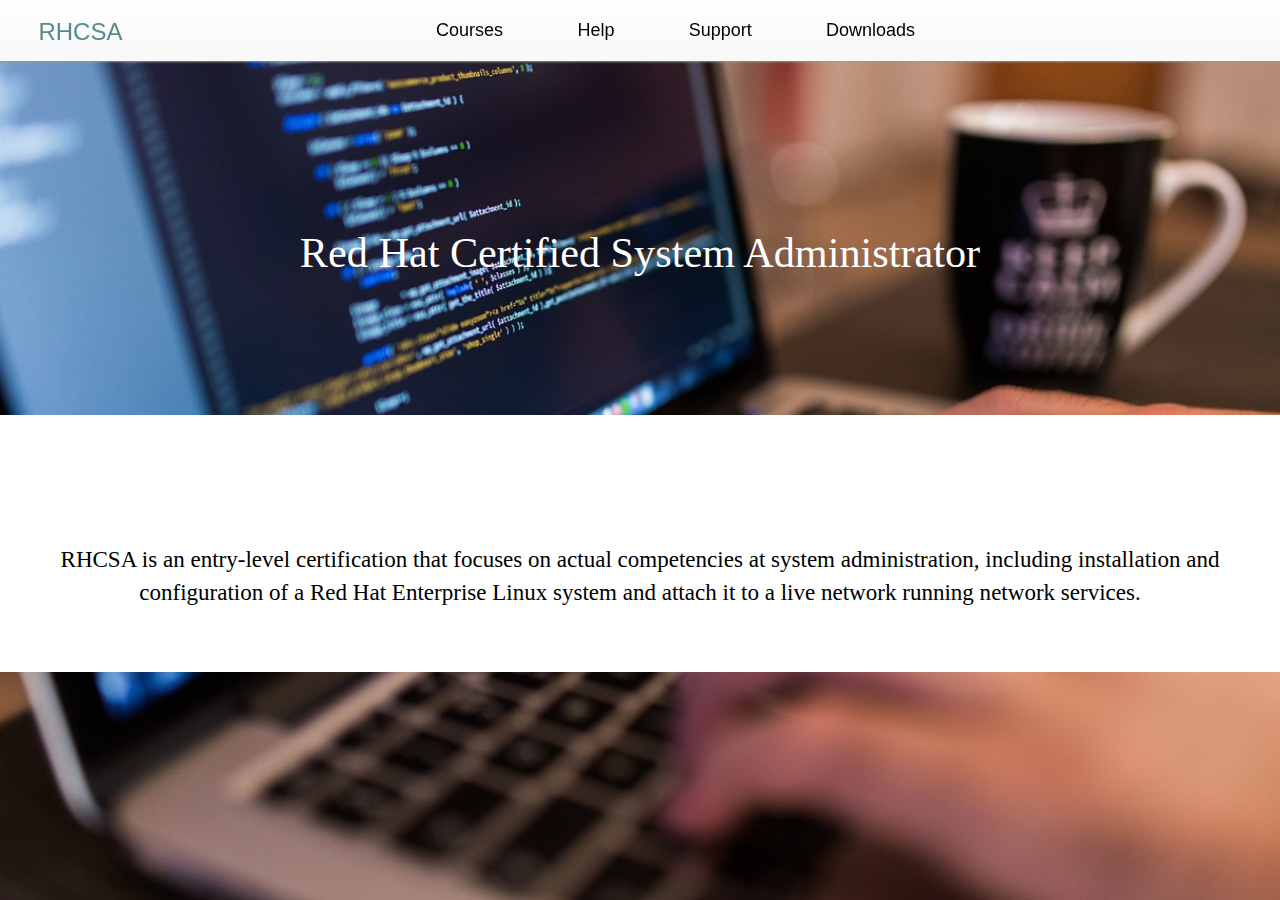
==== index.html @ b5a428bc "new-index" ====
<!DOCTYPE html>
<html lang='en'>
<head>
	<title>RHCSA</title>
	<meta http-equiv="Content-Type" content="text/html; charset=UTF-8">
	<link type="text/css" rel="stylesheet" href="css/bootstrap.css">
	<link type="text/css" rel="stylesheet" href="css/index.css">
	<script src="https://ajax.googleapis.com/ajax/libs/jquery/1.12.2/jquery.min.js"></script>
  	<script src="http://maxcdn.bootstrapcdn.com/bootstrap/3.3.6/js/bootstrap.min.js"></script>
</head>

<body>
	<!-- Navigation Bar !-->
	
	<div class="container-fluid">
		<nav>
			<a href="">RHCSA</a>
			<a href="">Courses</a>
			<a href="">Help</a>
			<a href="">Support</a>
			<a href="">Downloads</a>
		</nav>
	</div>
	<div class="container-fluid">
		<h1 class="title"> Red Hat Certified System Administrator</h1>
	</div>
	<div class="container-fluid">
		<div class="jumbotron">
			<p>RHCSA is an entry-level certification that focuses on actual competencies at system administration, including installation and configuration of a Red Hat Enterprise Linux system and attach it to a live network running network services.</p>
		</div>
	</div>
	<!--<div class="container">
			<p class="head"> <span style="color:red">Red</span> <span style="color:#000">Hat</span> Certified System Administrator</p><br>
			<p class="content">RHCSA is an entry-level certification that focuses on actual competencies at system administration, including installation and configuration of a Red Hat Enterprise Linux system and attach it to a live network running network services.<br><br><br>To achieve the RHCSA certification the student must pass EX200, a 2.5-hour hands-on lab exam. The minimum passing score for the exam is 210 out of 300 possible points (70%). There is no prerequisite for the exam, but Red Hat recommends preparing for the exam by taking courses in Red Hat System Administration (RH124 or RH134) if one does not have previous experience.

			RHCSA was launched in 2002 as Red Hat Certified Technician (RHCT). In November 2010 it was renamed to RHCSA.<br><br><br>To achieve the RHCSA certification the student must pass EX200, a 2.5-hour hands-on lab exam. The minimum passing score for the exam is 210 out of 300 possible points (70%). There is no prerequisite for the exam, but Red Hat recommends preparing for the exam by taking courses in Red Hat System Administration (RH124 or RH134) if one does not have previous experience.

			RHCSA was launched in 2002 as Red Hat Certified Technician (RHCT). In November 2010 it was renamed to RHCSA.<br><br><br><br>To achieve the RHCSA certification the student must pass EX200, a 2.5-hour hands-on lab exam. The minimum passing score for the exam is 210 out of 300 possible points (70%). There is no prerequisite for the exam, but Red Hat recommends preparing for the exam by taking courses in Red Hat System Administration (RH124 or RH134) if one does not have previous experience.

			RHCSA was launched in 2002 as Red Hat Certified Technician (RHCT). In November 2010 it was renamed to RHCSA.To achieve the RHCSA certification the student must pass EX200, a 2.5-hour hands-on lab exam. The minimum passing score for the exam is 210 out of 300 possible points (70%). There is no prerequisite for the exam, but Red Hat recommends preparing for the exam by taking courses in Red Hat System Administration (RH124 or RH134) if one does not have previous experience.

			RHCSA was launched in 2002 as Red Hat Certified Technician (RHCT). In November 2010 it was renamed to RHCSA.To achieve the RHCSA certification the student must pass EX200, a 2.5-hour hands-on lab exam. The minimum passing score for the exam is 210 out of 300 possible points (70%). There is no prerequisite for the exam, but Red Hat recommends preparing for the exam by taking courses in Red Hat System Administration (RH124 or RH134) if one does not have previous experience.

			RHCSA was launched in 2002 as Red Hat Certified Technician (RHCT). In November 2010 it was renamed to RHCSA.</p>
	</div>!-->
</body>
</html>
---- css/index.css ----
body{
	background-image: url("../images/index-img2.jpg");
	background-size: cover;
	background-attachment: fixed;
	width: 100%;
	position: relative;
	background-repeat: no-repeat;
	z-index: 4;
}

/*Navigaiton Bar*/
nav{
	width: 100% !important;
	text-align: center;
	background:linear-gradient(to bottom,#fff, #f8f8f8);
	border-color: #f2f2f2;
 	box-shadow: 0px 1px 2px 0.3555px #999;
 	position: fixed;
 	margin:-0.4% 0% 0% 0%;
}

nav  a {
	display:inline-block;
	padding: 0.8% 2.5% 0.9% 3%;
	font-family: sans-serif;
	color: #000;
	font-size: 18px;
	text-decoration: none;
	margin-top: 1%;
	-webkit-transition:0.5s;
}

nav a:nth-child(1){
	font-size: 24px;
	position: relative;
	color: #548c8c;
	padding-bottom: -3px;
	margin-top: 0.8%;
	font-family: sans-serif;
	margin-right: -7%;
	float: left;
}

nav a:hover{
	text-decoration: none;
	color: #548c8c;
	-webkit-transition:0.5s;
}

.container-fluid{
	padding-right: 0px;
	padding-left: 0px;
  	margin-right: auto;
  	margin-left: auto;	
}

/* title */
.container-fluid .title{
	font-size: 3.3vw;
	text-align: center;
	margin-top: 18%;
	color: #fff;
	position: relative;
	font-weight: lighter;
	font-family: Myriad Pro;
}

/*About*/
.container-fluid .jumbotron{
	margin-top: 10%;
	background-color: white;
	padding-top: 10%;
	border-radius: 0px;
}

.container-fluid .jumbotron p{
	text-align: center;
	font-family: calibri;
	font-size: 1.8vw;
	color: #000;	
}

 .container .head{
	color: #fff;
	font-family: Myriad Pro, Calibri, Arial;
	font-size: 30px;
	text-align: left;
	margin-top: 8%;
}

.container .content{
	color: #000;
	font-family: Myriad Pro, Calibri, Arial;
	font-weight: lighter;
	font-size: 20px;
	text-align: left;
	padding-right: 0%;
}

.container span p:nth-child(1) {
	color: red;
}
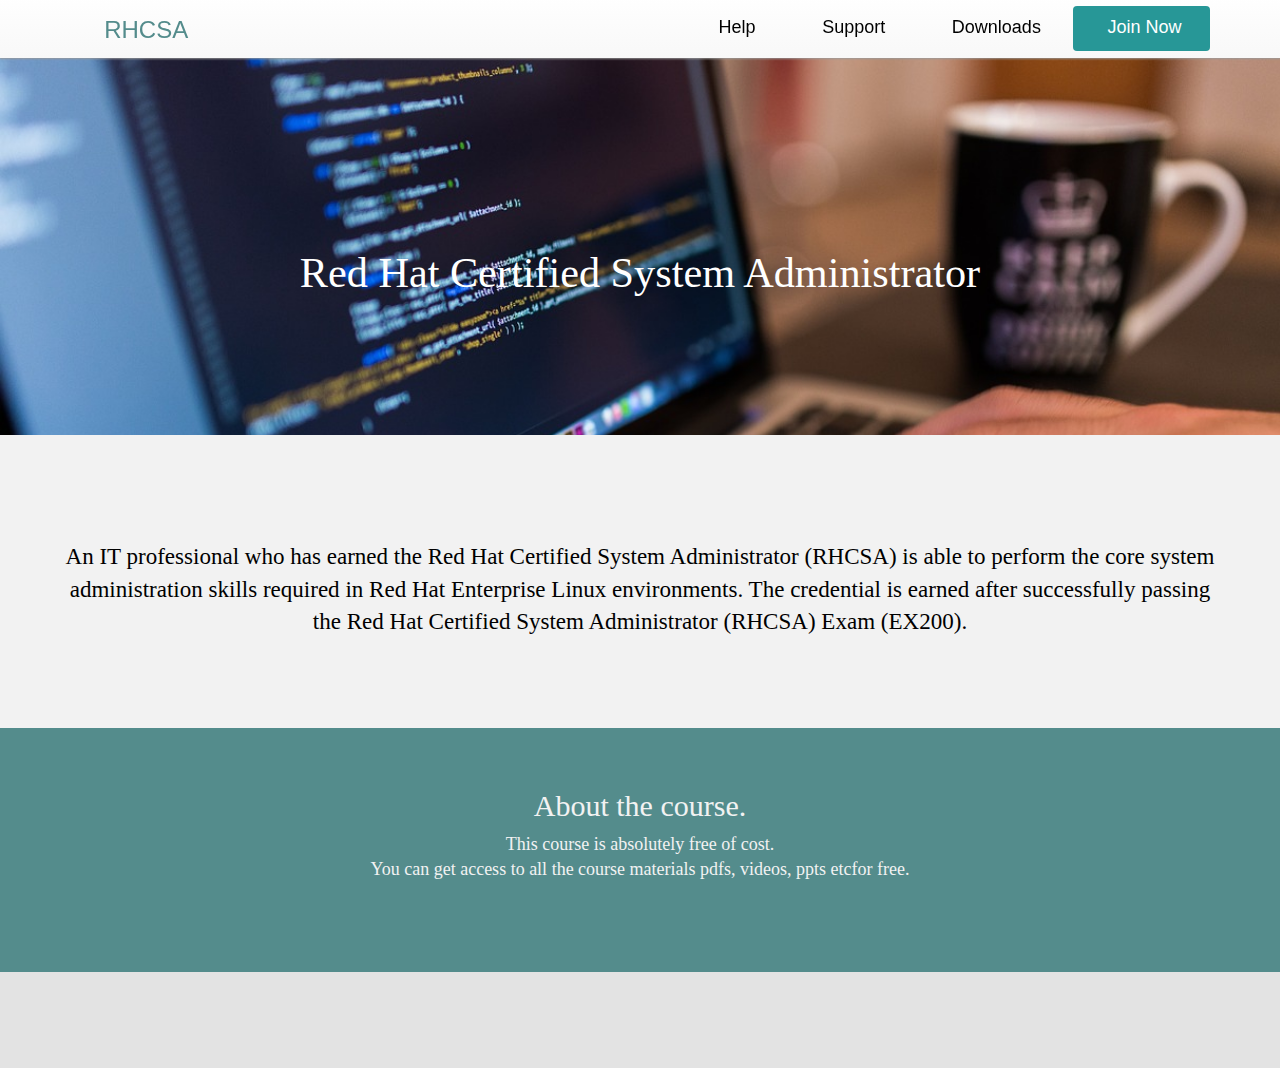
==== commit 29acf6e5: "new-look" ====
--- a/index.html
+++ b/index.html
@@ -14,34 +14,40 @@
 	
 	<div class="container-fluid">
 		<nav>
-			<a href="">RHCSA</a>
-			<a href="">Courses</a>
-			<a href="">Help</a>
-			<a href="">Support</a>
-			<a href="">Downloads</a>
+			<div class = "container">
+				<a href="">RHCSA</a>
+				<a href="">Help</a>
+				<a href="">Support</a>
+				<a href="">Downloads</a>
+				<a href="">Join Now</a>
+		</div>
 		</nav>
 	</div>
-	<div class="container-fluid">
+	<div class="container-fluid">.
+		<div class="conatiner">
 		<h1 class="title"> Red Hat Certified System Administrator</h1>
+	</div>
 	</div>
 	<div class="container-fluid">
 		<div class="jumbotron">
-			<p>RHCSA is an entry-level certification that focuses on actual competencies at system administration, including installation and configuration of a Red Hat Enterprise Linux system and attach it to a live network running network services.</p>
+			<p class="info">An IT professional who has earned the Red Hat Certified System Administrator (RHCSA) is able to perform the core system administration skills required in Red Hat Enterprise Linux environments. The credential is earned after successfully passing the Red Hat Certified System Administrator (RHCSA) Exam (EX200).</p>
+			
+		</div>
+		<div class="jumbotron" style="margin-top:-3%;background-color:#548c8c;height:100%;">
+			<div class="about-course"> 
+				<h2>About the course.</h2>
+				<p> This course is absolutely free of cost. <br>You can get access to all the course materials pdfs, videos, ppts etcfor free.</p>
+			</div>
 		</div>
 	</div>
-	<!--<div class="container">
-			<p class="head"> <span style="color:red">Red</span> <span style="color:#000">Hat</span> Certified System Administrator</p><br>
-			<p class="content">RHCSA is an entry-level certification that focuses on actual competencies at system administration, including installation and configuration of a Red Hat Enterprise Linux system and attach it to a live network running network services.<br><br><br>To achieve the RHCSA certification the student must pass EX200, a 2.5-hour hands-on lab exam. The minimum passing score for the exam is 210 out of 300 possible points (70%). There is no prerequisite for the exam, but Red Hat recommends preparing for the exam by taking courses in Red Hat System Administration (RH124 or RH134) if one does not have previous experience.
-
-			RHCSA was launched in 2002 as Red Hat Certified Technician (RHCT). In November 2010 it was renamed to RHCSA.<br><br><br>To achieve the RHCSA certification the student must pass EX200, a 2.5-hour hands-on lab exam. The minimum passing score for the exam is 210 out of 300 possible points (70%). There is no prerequisite for the exam, but Red Hat recommends preparing for the exam by taking courses in Red Hat System Administration (RH124 or RH134) if one does not have previous experience.
-
-			RHCSA was launched in 2002 as Red Hat Certified Technician (RHCT). In November 2010 it was renamed to RHCSA.<br><br><br><br>To achieve the RHCSA certification the student must pass EX200, a 2.5-hour hands-on lab exam. The minimum passing score for the exam is 210 out of 300 possible points (70%). There is no prerequisite for the exam, but Red Hat recommends preparing for the exam by taking courses in Red Hat System Administration (RH124 or RH134) if one does not have previous experience.
-
-			RHCSA was launched in 2002 as Red Hat Certified Technician (RHCT). In November 2010 it was renamed to RHCSA.To achieve the RHCSA certification the student must pass EX200, a 2.5-hour hands-on lab exam. The minimum passing score for the exam is 210 out of 300 possible points (70%). There is no prerequisite for the exam, but Red Hat recommends preparing for the exam by taking courses in Red Hat System Administration (RH124 or RH134) if one does not have previous experience.
-
-			RHCSA was launched in 2002 as Red Hat Certified Technician (RHCT). In November 2010 it was renamed to RHCSA.To achieve the RHCSA certification the student must pass EX200, a 2.5-hour hands-on lab exam. The minimum passing score for the exam is 210 out of 300 possible points (70%). There is no prerequisite for the exam, but Red Hat recommends preparing for the exam by taking courses in Red Hat System Administration (RH124 or RH134) if one does not have previous experience.
-
-			RHCSA was launched in 2002 as Red Hat Certified Technician (RHCT). In November 2010 it was renamed to RHCSA.</p>
-	</div>!-->
+	<footer>
+	<div class="conatiner-fluid">
+		<div class="jumbotron"  style="margin:0 auto;margin-top:-3%;">
+			<div class="container">
+					<p class="footer"> </p>
+			</div>
+		</div>
+	</div>
+	</footer>
 </body>
 </html>--- a/css/index.css
+++ b/css/index.css
@@ -7,11 +7,17 @@
 	background-repeat: no-repeat;
 	z-index: 4;
 }
+.container-fluid{
+	padding-right: 0px;
+	padding-left: 0px;
+  	margin-right: auto;
+  	margin-left: auto;	
+}
 
 /*Navigaiton Bar*/
 nav{
 	width: 100% !important;
-	text-align: center;
+	text-align: right;
 	background:linear-gradient(to bottom,#fff, #f8f8f8);
 	border-color: #f2f2f2;
  	box-shadow: 0px 1px 2px 0.3555px #999;
@@ -41,17 +47,20 @@
 	float: left;
 }
 
+nav a:nth-child(5){
+	background-color: #108c8c;
+	border-radius: 4px;
+	color: #fff;
+	opacity: 0.9;
+}
+nav a:nth-child(5):hover{
+	opacity: 0.7;
+	color: #f2f2f2;
+}
 nav a:hover{
 	text-decoration: none;
 	color: #548c8c;
 	-webkit-transition:0.5s;
-}
-
-.container-fluid{
-	padding-right: 0px;
-	padding-left: 0px;
-  	margin-right: auto;
-  	margin-left: auto;	
 }
 
 /* title */
@@ -68,35 +77,41 @@
 /*About*/
 .container-fluid .jumbotron{
 	margin-top: 10%;
-	background-color: white;
+	background-color: #f2f2f2;
 	padding-top: 10%;
 	border-radius: 0px;
 }
 
-.container-fluid .jumbotron p{
+.container-fluid .jumbotron .info{
 	text-align: center;
 	font-family: calibri;
 	font-size: 1.8vw;
+	margin-top: -5%;
+	padding:3% 0% 3% 0%;
 	color: #000;	
 }
-
- .container .head{
-	color: #fff;
-	font-family: Myriad Pro, Calibri, Arial;
-	font-size: 30px;
-	text-align: left;
-	margin-top: 8%;
+.container-fluid .jumbotron .about-course {
+	padding: 3% 0% 3% 0%;
+}
+.container-fluid .jumbotron .about-course h2, p{			
+	text-align: center;
+	color: #f2f2f2;
+	margin-top:-8.8%;
+	font-family: calibri;
+	font-weight: lighter;
 }
 
-.container .content{
-	color: #000;
-	font-family: Myriad Pro, Calibri, Arial;
-	font-weight: lighter;
-	font-size: 20px;
-	text-align: left;
-	padding-right: 0%;
+.container-fluid .jumbotron .about-course p{
+	margin-top:0%;
+	font-size: 18px;
 }
-
-.container span p:nth-child(1) {
-	color: red;
+ 
+/*Footer*/
+footer .jumbotron{
+	background-color: #e3e3e3;
+}
+footer .footer{
+	text-align: center;
+	font-size: 30px;
+	color: #333;
 }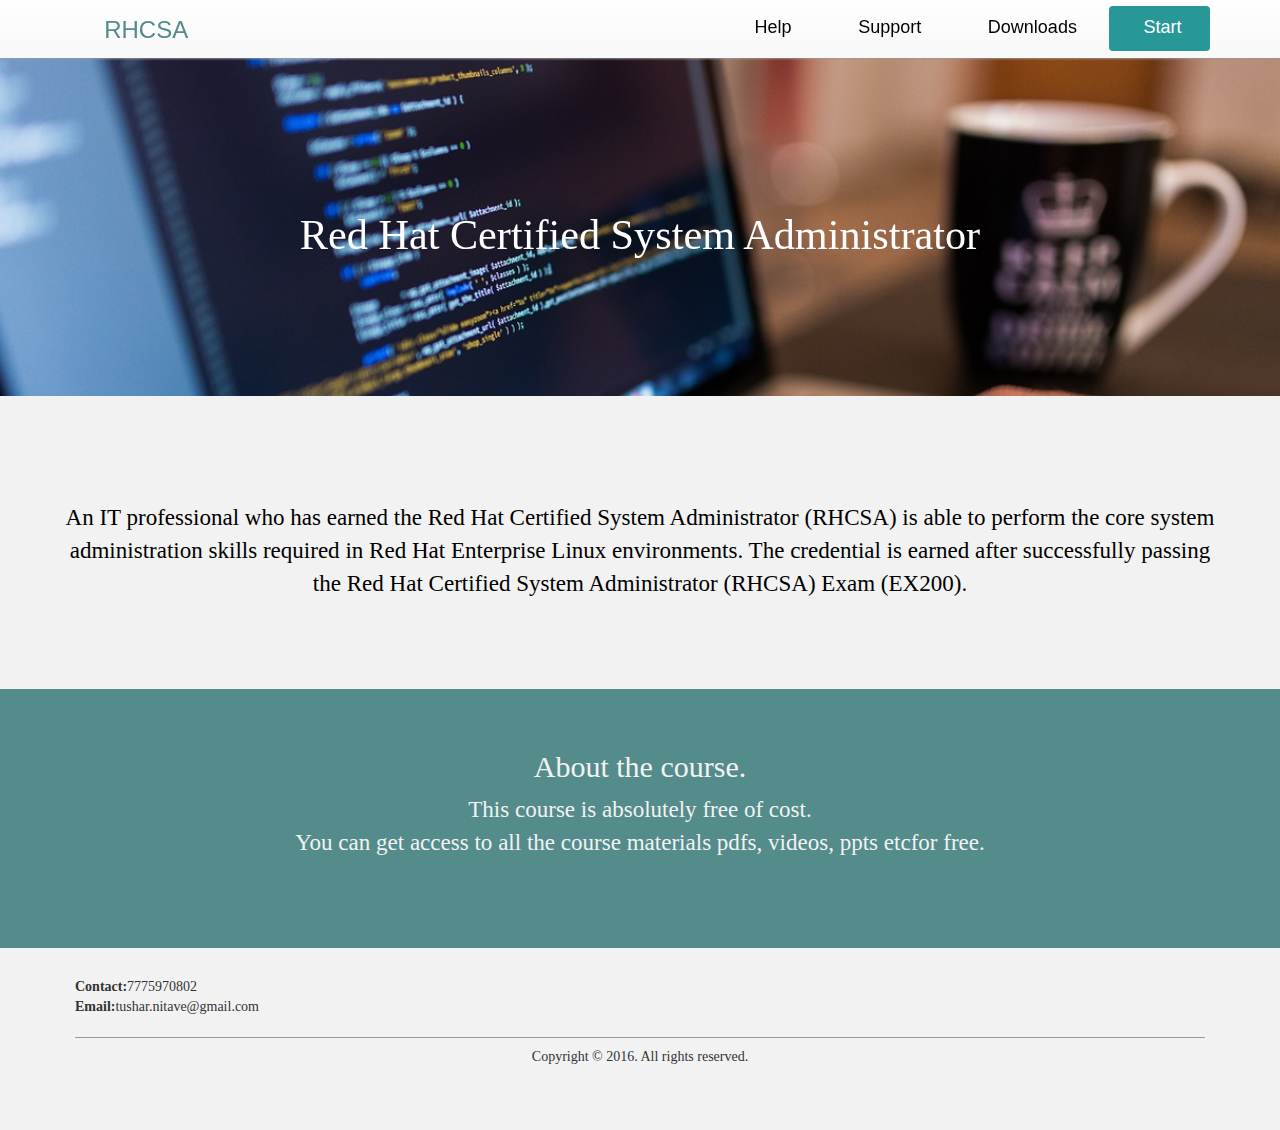
==== commit 5f923dce: "intro" ====
--- a/index.html
+++ b/index.html
@@ -19,8 +19,8 @@
 				<a href="">Help</a>
 				<a href="">Support</a>
 				<a href="">Downloads</a>
-				<a href="">Join Now</a>
-		</div>
+				<a href="pages/intro.html">Start</a>
+			</div>
 		</nav>
 	</div>
 	<div class="container-fluid">.
@@ -39,15 +39,19 @@
 				<p> This course is absolutely free of cost. <br>You can get access to all the course materials pdfs, videos, ppts etcfor free.</p>
 			</div>
 		</div>
+		<footer>
+			<div class="jumbotron"  style="margin:0 auto;margin-top:-3%;">
+				<div class="container">
+					<p class ="bottom">
+						<span>Contact:</span>7775970802
+						<br>
+						<span>Email:</span>tushar.nitave@gmail.com
+					</p>
+					<hr style="border-color:#999">
+					<p class="footer">Copyright © 2016. All rights reserved.  </p>
+				</div>
+			</div>
+		</footer>
 	</div>
-	<footer>
-	<div class="conatiner-fluid">
-		<div class="jumbotron"  style="margin:0 auto;margin-top:-3%;">
-			<div class="container">
-					<p class="footer"> </p>
-			</div>
-		</div>
-	</div>
-	</footer>
 </body>
 </html>--- a/css/index.css
+++ b/css/index.css
@@ -67,7 +67,7 @@
 .container-fluid .title{
 	font-size: 3.3vw;
 	text-align: center;
-	margin-top: 18%;
+	margin-top: 15%;
 	color: #fff;
 	position: relative;
 	font-weight: lighter;
@@ -103,7 +103,7 @@
 
 .container-fluid .jumbotron .about-course p{
 	margin-top:0%;
-	font-size: 18px;
+	font-size: 1.8vw;
 }
  
 /*Footer*/
@@ -111,7 +111,23 @@
 	background-color: #e3e3e3;
 }
 footer .footer{
-	text-align: center;
-	font-size: 30px;
+	font-size: 14px;
 	color: #333;
+	margin-top: -1%;
+	padding: -30% 0% -100% 0%; 
+}
+
+footer .bottom{
+	color: #333;
+	font-size: 14px;
+	font-family: calibri;
+	text-align: left;
+}
+
+footer .bottom span{
+	color: #333;
+	font-size: 14px;
+	font-family: calibri;
+	font-weight: bold;
+	text-align: left;
 }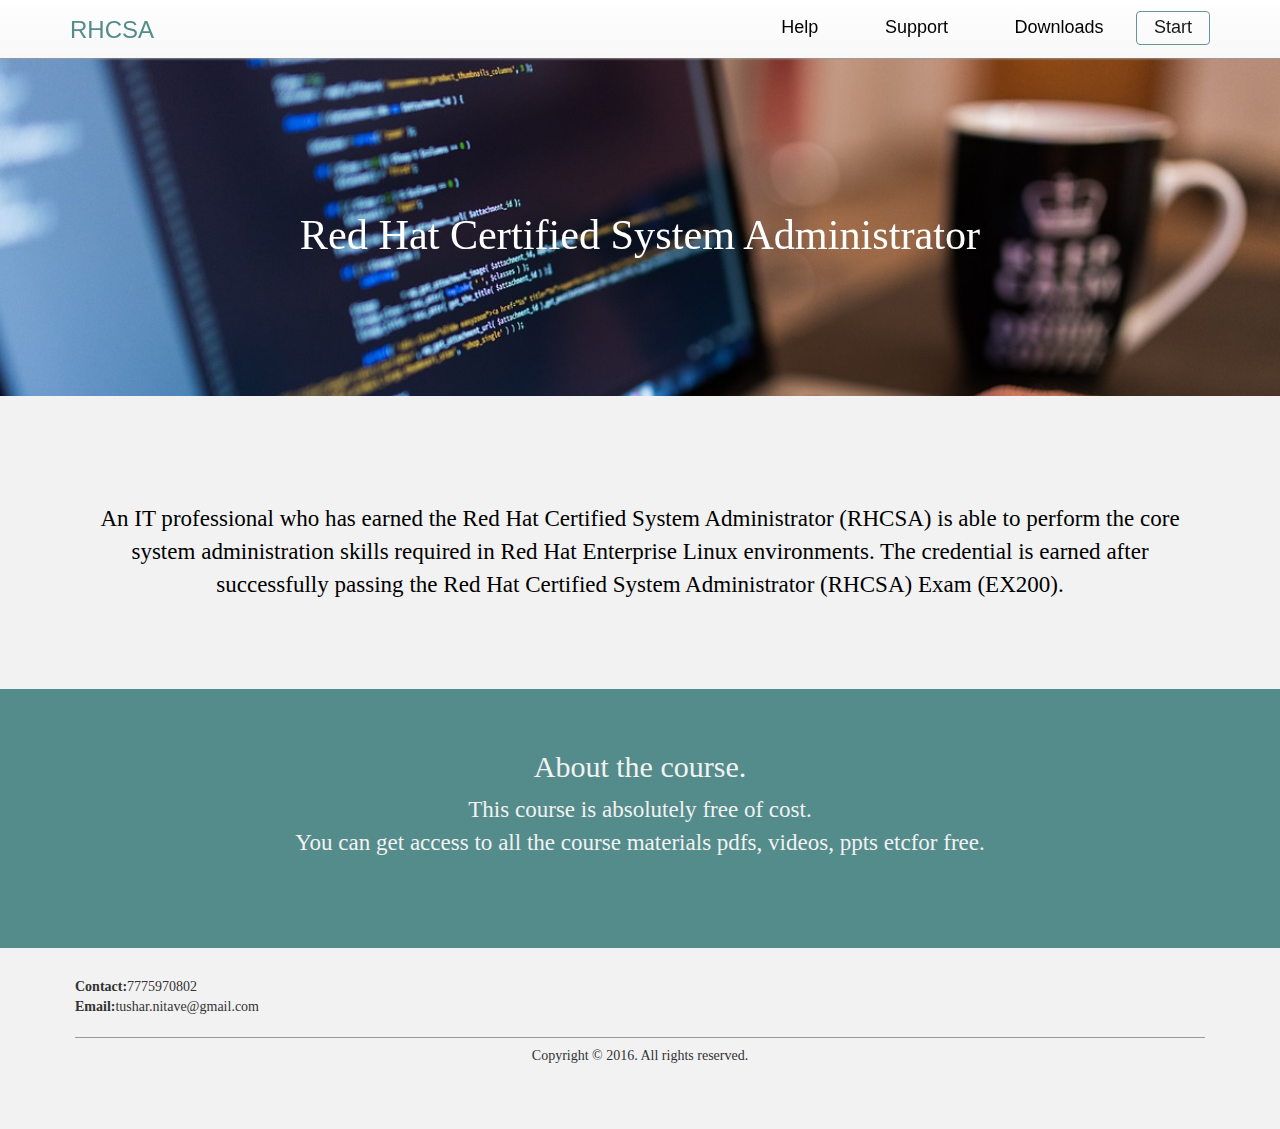
==== commit 1c115b73: "test4" ====
--- a/index.html
+++ b/index.html
@@ -23,17 +23,23 @@
 			</div>
 		</nav>
 	</div>
+
 	<div class="container-fluid">.
 		<div class="conatiner">
-		<h1 class="title"> Red Hat Certified System Administrator</h1>
+			<h1 class="title"> Red Hat Certified System Administrator</h1>
+		</div>
 	</div>
-	</div>
+
 	<div class="container-fluid">
 		<div class="jumbotron">
-			<p class="info">An IT professional who has earned the Red Hat Certified System Administrator (RHCSA) is able to perform the core system administration skills required in Red Hat Enterprise Linux environments. The credential is earned after successfully passing the Red Hat Certified System Administrator (RHCSA) Exam (EX200).</p>
-			
+			<div class="container">
+				<div  class="info">
+					<p>An IT professional who has earned the Red Hat Certified System Administrator (RHCSA) is able to perform the core system administration skills required in Red Hat Enterprise Linux environments. The credential is earned after successfully passing the Red Hat Certified System Administrator (RHCSA) Exam (EX200).</p>
+			</div>
 		</div>
-		<div class="jumbotron" style="margin-top:-3%;background-color:#548c8c;height:100%;">
+	</div>
+
+	<div class="jumbotron" style="margin-top:-3%;background-color:#548c8c;height:100%;">
 			<div class="about-course"> 
 				<h2>About the course.</h2>
 				<p> This course is absolutely free of cost. <br>You can get access to all the course materials pdfs, videos, ppts etcfor free.</p>
@@ -53,5 +59,6 @@
 			</div>
 		</footer>
 	</div>
+</div>
 </body>
 </html>--- a/css/index.css
+++ b/css/index.css
@@ -29,6 +29,7 @@
 	display:inline-block;
 	padding: 0.8% 2.5% 0.9% 3%;
 	font-family: sans-serif;
+	font-weight: lighter;
 	color: #000;
 	font-size: 18px;
 	text-decoration: none;
@@ -42,20 +43,22 @@
 	color: #548c8c;
 	padding-bottom: -3px;
 	margin-top: 0.8%;
-	font-family: sans-serif;
-	margin-right: -7%;
+	font-family: sans-serif; 
 	float: left;
+	padding-left: 0%;
 }
 
 nav a:nth-child(5){
-	background-color: #108c8c;
 	border-radius: 4px;
-	color: #fff;
+	color: #000;
+	border:solid 0.7px #548c8c;
 	opacity: 0.9;
+	padding:3px 17px 3px  17px;
 }
 nav a:nth-child(5):hover{
 	opacity: 0.7;
-	color: #f2f2f2;
+	color: #548c8c;
+	border:solid 0.7px #333;
 }
 nav a:hover{
 	text-decoration: none;
@@ -82,7 +85,7 @@
 	border-radius: 0px;
 }
 
-.container-fluid .jumbotron .info{
+.container-fluid .jumbotron .container .info p{
 	text-align: center;
 	font-family: calibri;
 	font-size: 1.8vw;
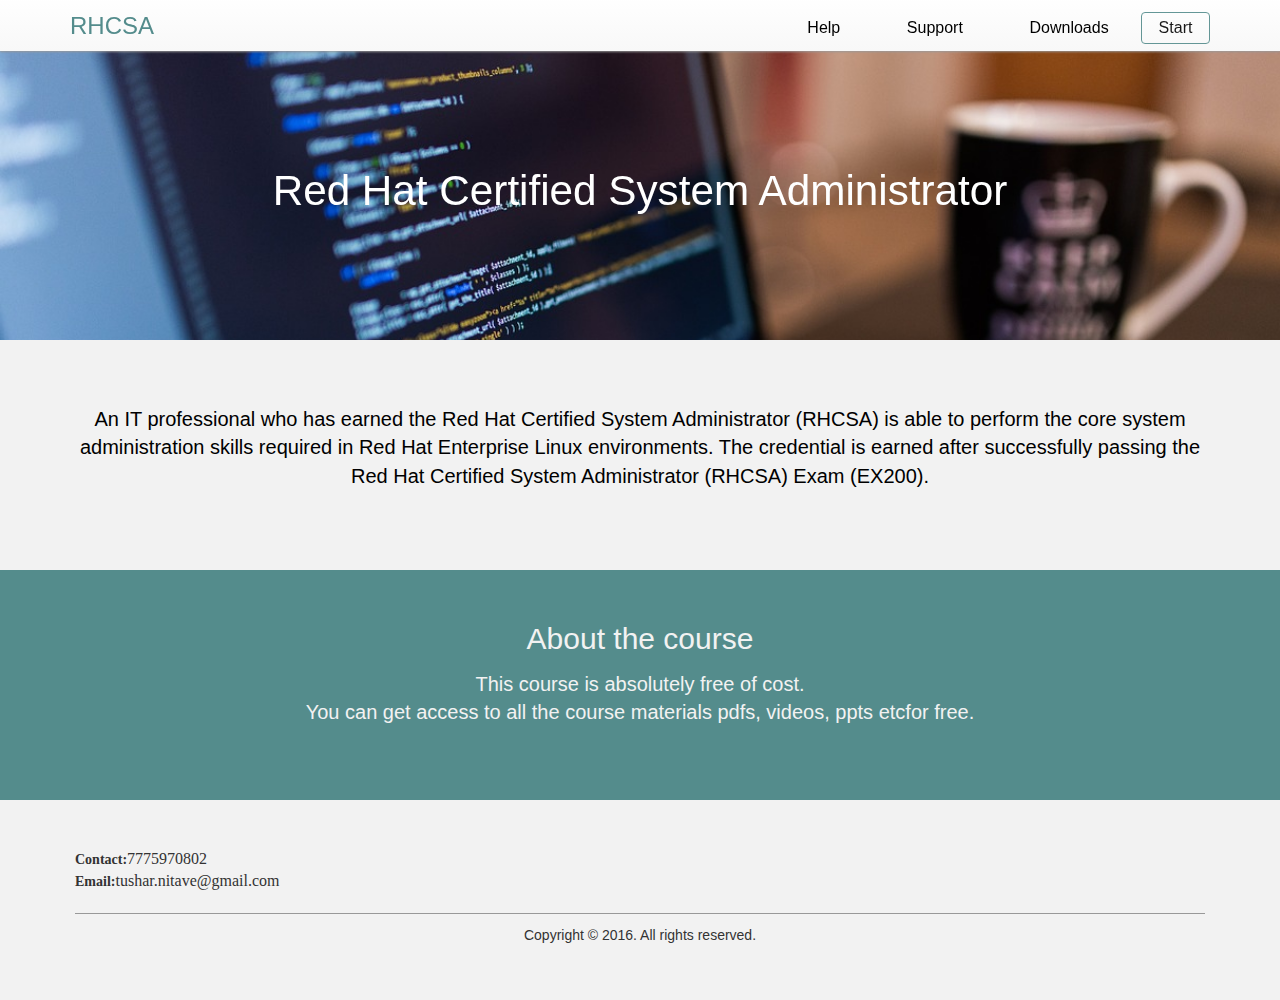
==== commit acb1d14d: "Merge pull request #2 from aishwarya-more/gh-pages" ====
--- a/index.html
+++ b/index.html
@@ -1,64 +1,89 @@
-<!DOCTYPE html>
-<html lang='en'>
-<head>
-	<title>RHCSA</title>
-	<meta http-equiv="Content-Type" content="text/html; charset=UTF-8">
-	<link type="text/css" rel="stylesheet" href="css/bootstrap.css">
-	<link type="text/css" rel="stylesheet" href="css/index.css">
-	<script src="https://ajax.googleapis.com/ajax/libs/jquery/1.12.2/jquery.min.js"></script>
-  	<script src="http://maxcdn.bootstrapcdn.com/bootstrap/3.3.6/js/bootstrap.min.js"></script>
-</head>
-
-<body>
-	<!-- Navigation Bar !-->
-	
-	<div class="container-fluid">
-		<nav>
-			<div class = "container">
-				<a href="">RHCSA</a>
-				<a href="">Help</a>
-				<a href="">Support</a>
-				<a href="">Downloads</a>
-				<a href="pages/intro.html">Start</a>
-			</div>
-		</nav>
-	</div>
-
-	<div class="container-fluid">.
-		<div class="conatiner">
-			<h1 class="title"> Red Hat Certified System Administrator</h1>
-		</div>
-	</div>
-
-	<div class="container-fluid">
-		<div class="jumbotron">
-			<div class="container">
-				<div  class="info">
-					<p>An IT professional who has earned the Red Hat Certified System Administrator (RHCSA) is able to perform the core system administration skills required in Red Hat Enterprise Linux environments. The credential is earned after successfully passing the Red Hat Certified System Administrator (RHCSA) Exam (EX200).</p>
-			</div>
-		</div>
-	</div>
-
-	<div class="jumbotron" style="margin-top:-3%;background-color:#548c8c;height:100%;">
-			<div class="about-course"> 
-				<h2>About the course.</h2>
-				<p> This course is absolutely free of cost. <br>You can get access to all the course materials pdfs, videos, ppts etcfor free.</p>
-			</div>
-		</div>
-		<footer>
-			<div class="jumbotron"  style="margin:0 auto;margin-top:-3%;">
-				<div class="container">
-					<p class ="bottom">
-						<span>Contact:</span>7775970802
-						<br>
-						<span>Email:</span>tushar.nitave@gmail.com
-					</p>
-					<hr style="border-color:#999">
-					<p class="footer">Copyright © 2016. All rights reserved.  </p>
-				</div>
-			</div>
-		</footer>
-	</div>
-</div>
-</body>
+<!DOCTYPE html>
+<html lang='en'>
+<head>
+	<title>RHCSA</title>
+	<meta http-equiv="Content-Type" content="text/html; charset=UTF-8">
+	<link type="text/css" rel="stylesheet" href="css/bootstrap.css">
+	<link type="text/css" rel="stylesheet" href="css/index.css">
+	<!--<script src="https://ajax.googleapis.com/ajax/libs/jquery/1.12.2/jquery.min.js"></script>
+  	<script src="http://maxcdn.bootstrapcdn.com/bootstrap/3.3.6/js/bootstrap.min.js"></script>!-->
+</head>
+
+<body>
+	<!-- Navigation Bar !-->
+	
+	<div class="container-fluid">
+		<nav>
+			<div class = "container">
+				<a href="">RHCSA</a>
+				<a href="">Help</a>
+				<a href="">Support</a>
+				<a href="">Downloads</a>
+				<a href="pages/intro.html">Start</a>
+			</div>
+		</nav>
+	</div>
+
+	<div class="container-fluid">.
+		<div class="conatiner">
+			<h1 class="title" style="padding-top:10%"> Red Hat Certified System Administrator</h1>
+		</div>
+	</div>
+
+	<div class="container-fluid">
+		<div class="jumbotron" style="margin-top:3%">
+			<div class="container">
+				<div  class="info">
+					<p>An IT professional who has earned the Red Hat Certified System Administrator (RHCSA) is able to perform the core system administration skills required in Red Hat Enterprise Linux environments. The credential is earned after successfully passing the Red Hat Certified System Administrator (RHCSA) Exam (EX200).</p>
+				</div>
+			</div>
+		</div>
+
+		<div class="jumbotron" style="background-color:#548c8c">
+			<div class="conatiner">
+				<div class="about-course"> 
+					<h2>About the course</h2>
+					<p> This course is absolutely free of cost. <br>You can get access to all the course materials pdfs, videos, ppts etcfor free.</p>
+				</div>
+			</div>
+		</div>
+
+		<div class="jumbotron"  style="margin:0 auto;background-color:f2f2f2;height:200px">
+				<div class="container">
+					<div class ="bottom">
+						<span>Contact:</span>7775970802
+						<br>
+						<span>Email:</span>tushar.nitave@gmail.com
+					</div>
+					<hr style="border-color:#999">
+					<div class="footer">
+						<br>
+						<p>Copyright © 2016. All rights reserved.  </p>
+					</div>
+				</div>
+		</div>
+	</div>
+
+	<!--<div class="jumbotron" style="background-color:#548c8c;height:100%;">
+			<div class="about-course"> 
+				<h2>About the course.</h2>
+				<p> This course is absolutely free of cost. <br>You can get access to all the course materials pdfs, videos, ppts etcfor free.</p>
+			</div>
+		</div>
+		<footer>
+			<div class="jumbotron"  style="margin:0 auto;margin-top:-3%;">
+				<div class="container">
+					<p class ="bottom">
+						<span>Contact:</span>7775970802
+						<br>
+						<span>Email:</span>tushar.nitave@gmail.com
+					</p>
+					<hr style="border-color:#999">
+					<p class="footer">Copyright © 2016. All rights reserved.  </p>
+				</div>
+			</div>
+		</footer>
+	</div>
+</div>!-->
+</body>
 </html>--- a/css/index.css
+++ b/css/index.css
@@ -1,136 +1,135 @@
-body{
-	background-image: url("../images/index-img2.jpg");
-	background-size: cover;
-	background-attachment: fixed;
-	width: 100%;
-	position: relative;
-	background-repeat: no-repeat;
-	z-index: 4;
-}
-.container-fluid{
-	padding-right: 0px;
-	padding-left: 0px;
-  	margin-right: auto;
-  	margin-left: auto;	
-}
-
-/*Navigaiton Bar*/
-nav{
-	width: 100% !important;
-	text-align: right;
-	background:linear-gradient(to bottom,#fff, #f8f8f8);
-	border-color: #f2f2f2;
- 	box-shadow: 0px 1px 2px 0.3555px #999;
- 	position: fixed;
- 	margin:-0.4% 0% 0% 0%;
-}
-
-nav  a {
-	display:inline-block;
-	padding: 0.8% 2.5% 0.9% 3%;
-	font-family: sans-serif;
-	font-weight: lighter;
-	color: #000;
-	font-size: 18px;
-	text-decoration: none;
-	margin-top: 1%;
-	-webkit-transition:0.5s;
-}
-
-nav a:nth-child(1){
-	font-size: 24px;
-	position: relative;
-	color: #548c8c;
-	padding-bottom: -3px;
-	margin-top: 0.8%;
-	font-family: sans-serif; 
-	float: left;
-	padding-left: 0%;
-}
-
-nav a:nth-child(5){
-	border-radius: 4px;
-	color: #000;
-	border:solid 0.7px #548c8c;
-	opacity: 0.9;
-	padding:3px 17px 3px  17px;
-}
-nav a:nth-child(5):hover{
-	opacity: 0.7;
-	color: #548c8c;
-	border:solid 0.7px #333;
-}
-nav a:hover{
-	text-decoration: none;
-	color: #548c8c;
-	-webkit-transition:0.5s;
-}
-
-/* title */
-.container-fluid .title{
-	font-size: 3.3vw;
-	text-align: center;
-	margin-top: 15%;
-	color: #fff;
-	position: relative;
-	font-weight: lighter;
-	font-family: Myriad Pro;
-}
-
-/*About*/
-.container-fluid .jumbotron{
-	margin-top: 10%;
-	background-color: #f2f2f2;
-	padding-top: 10%;
-	border-radius: 0px;
-}
-
-.container-fluid .jumbotron .container .info p{
-	text-align: center;
-	font-family: calibri;
-	font-size: 1.8vw;
-	margin-top: -5%;
-	padding:3% 0% 3% 0%;
-	color: #000;	
-}
-.container-fluid .jumbotron .about-course {
-	padding: 3% 0% 3% 0%;
-}
-.container-fluid .jumbotron .about-course h2, p{			
-	text-align: center;
-	color: #f2f2f2;
-	margin-top:-8.8%;
-	font-family: calibri;
-	font-weight: lighter;
-}
-
-.container-fluid .jumbotron .about-course p{
-	margin-top:0%;
-	font-size: 1.8vw;
-}
- 
-/*Footer*/
-footer .jumbotron{
-	background-color: #e3e3e3;
-}
-footer .footer{
-	font-size: 14px;
-	color: #333;
-	margin-top: -1%;
-	padding: -30% 0% -100% 0%; 
-}
-
-footer .bottom{
-	color: #333;
-	font-size: 14px;
-	font-family: calibri;
-	text-align: left;
-}
-
-footer .bottom span{
-	color: #333;
-	font-size: 14px;
-	font-family: calibri;
-	font-weight: bold;
-	text-align: left;
+body{
+	background-image: url("../images/index-img2.jpg");
+	background-size: cover;
+	background-attachment: fixed;
+	width: 100%;
+	position: relative;
+	background-repeat: no-repeat;
+	z-index: 4;
+}
+.container-fluid{
+	padding-right: 0px;
+	padding-left: 0px;
+  	margin-right: auto;
+  	margin-left: auto;	
+}
+
+/*Navigaiton Bar*/
+nav{
+	width: 100% !important;
+	text-align: right;
+	background:linear-gradient(to bottom,#fff, #f8f8f8);
+	border-color: #f2f2f2;
+ 	box-shadow: 0px 1px 2px 0.3555px #999;
+ 	position: fixed;
+ 	margin:-0.4% 0% 0% 0%;
+}
+
+nav  a {
+	display:inline-block;
+	padding: 0.8% 2.5% 0.9% 3%;
+	font-family: sans-serif;
+	font-weight: lighter;
+	color: #000;
+	font-size: 16px;
+	text-decoration: none;
+	line-height: 25px;
+	margin-top: 1%;
+	-webkit-transition:0.5s;
+}
+
+nav a:nth-child(1){
+	font-size: 24px;
+	position: relative;
+	color: #548c8c;
+	padding-bottom: -3px;
+	margin-top: 0.8%;
+	font-family: sans-serif; 
+	float: left;
+	padding-left: 0%;
+}
+
+nav a:nth-child(5){
+	border-radius: 4px;
+	color: #000;
+	border:solid 0.7px #548c8c;
+	opacity: 0.9;
+	padding:2.5px 16.6px 2.5px  16.6px;
+}
+nav a:nth-child(5):hover{
+	opacity: 0.7;
+	color: #548c8c;
+	border:solid 0.7px #333;
+}
+nav a:hover{
+	text-decoration: none;
+	color: #548c8c;
+	-webkit-transition:0.5s;
+}
+
+/* title */
+.container-fluid .title{
+	font-size: 3.3vw;
+	text-align: center;
+	color: #fff;
+	position: relative;
+	font-weight: lighter;
+	font-family: Myriad Pro,sans-serif;
+	padding: 6% 0% 6% 0%;
+}
+
+/*About*/
+.jumbotron{
+	background-color: #f2f2f2;
+	border-radius: 0px;
+	margin-bottom: 0px;
+	height: 230px;
+}
+
+.jumbotron p{
+	padding: 3% 2% 3% 2%;
+}
+.container-fluid .jumbotron .container .info p{
+	text-align: center;
+	font-family: Myriad Pro, sans-serif;
+	font-size: 20px;
+	margin-top: -1.5%;
+	padding:3% 0% 3% 0%;
+	color: #000;	
+}
+.container-fluid .jumbotron .about-course {
+	padding: 3% 0% 3% 0%;
+}
+.container-fluid .jumbotron .about-course h2, p{			
+	text-align: center;
+	color: #f2f2f2;
+	margin-top: -2.6%;
+	font-family: sans-serif;
+	font-weight: lighter;
+}
+
+.container-fluid .jumbotron .about-course p{
+	font-size: 20px;
+	font-weight: lighter;
+}
+ 
+/*Footer*/
+  .footer p{
+	font-size: 14px;
+	color: #333;
+	padding: 0% 0% 0% 0%;
+}
+
+ .bottom{
+	color: #333;
+	font-size: 16px;
+	font-family: calibri;
+	text-align: left;
+}
+ .bottom span{
+	color: #333;
+	font-size: 14px;
+	font-family: calibri;
+	font-weight: bold;
+	text-align: left;
 }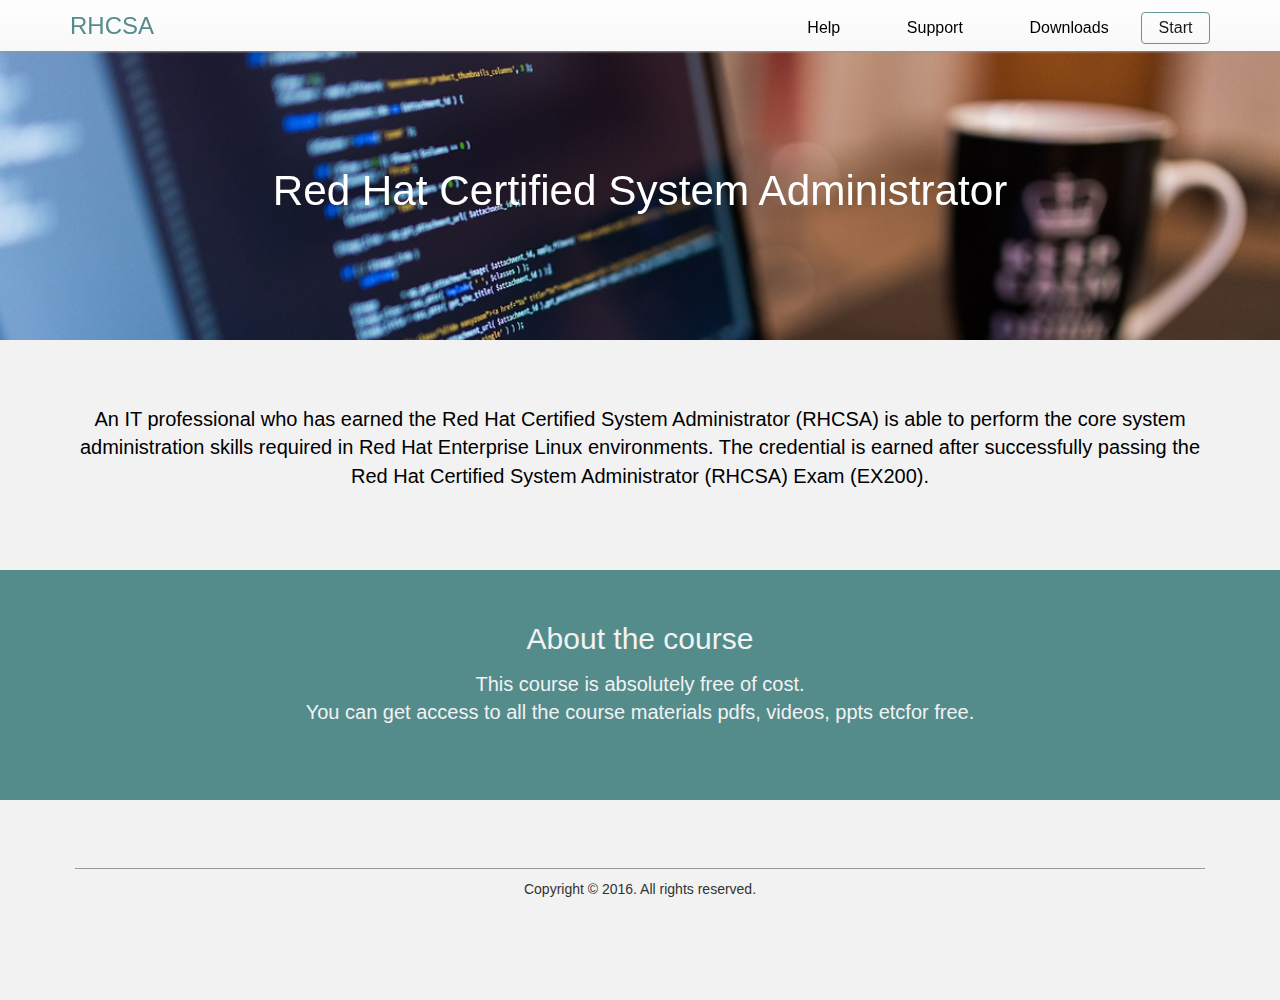
==== commit 466b90a5: "Merge pull request #6 from aishwarya-more/gh-pages" ====
--- a/index.html
+++ b/index.html
@@ -50,11 +50,7 @@
 
 		<div class="jumbotron"  style="margin:0 auto;background-color:f2f2f2;height:200px">
 				<div class="container">
-					<div class ="bottom">
-						<span>Contact:</span>7775970802
-						<br>
-						<span>Email:</span>tushar.nitave@gmail.com
-					</div>
+					
 					<hr style="border-color:#999">
 					<div class="footer">
 						<br>
@@ -64,26 +60,6 @@
 		</div>
 	</div>
 
-	<!--<div class="jumbotron" style="background-color:#548c8c;height:100%;">
-			<div class="about-course"> 
-				<h2>About the course.</h2>
-				<p> This course is absolutely free of cost. <br>You can get access to all the course materials pdfs, videos, ppts etcfor free.</p>
-			</div>
-		</div>
-		<footer>
-			<div class="jumbotron"  style="margin:0 auto;margin-top:-3%;">
-				<div class="container">
-					<p class ="bottom">
-						<span>Contact:</span>7775970802
-						<br>
-						<span>Email:</span>tushar.nitave@gmail.com
-					</p>
-					<hr style="border-color:#999">
-					<p class="footer">Copyright © 2016. All rights reserved.  </p>
-				</div>
-			</div>
-		</footer>
-	</div>
-</div>!-->
+	
 </body>
 </html>